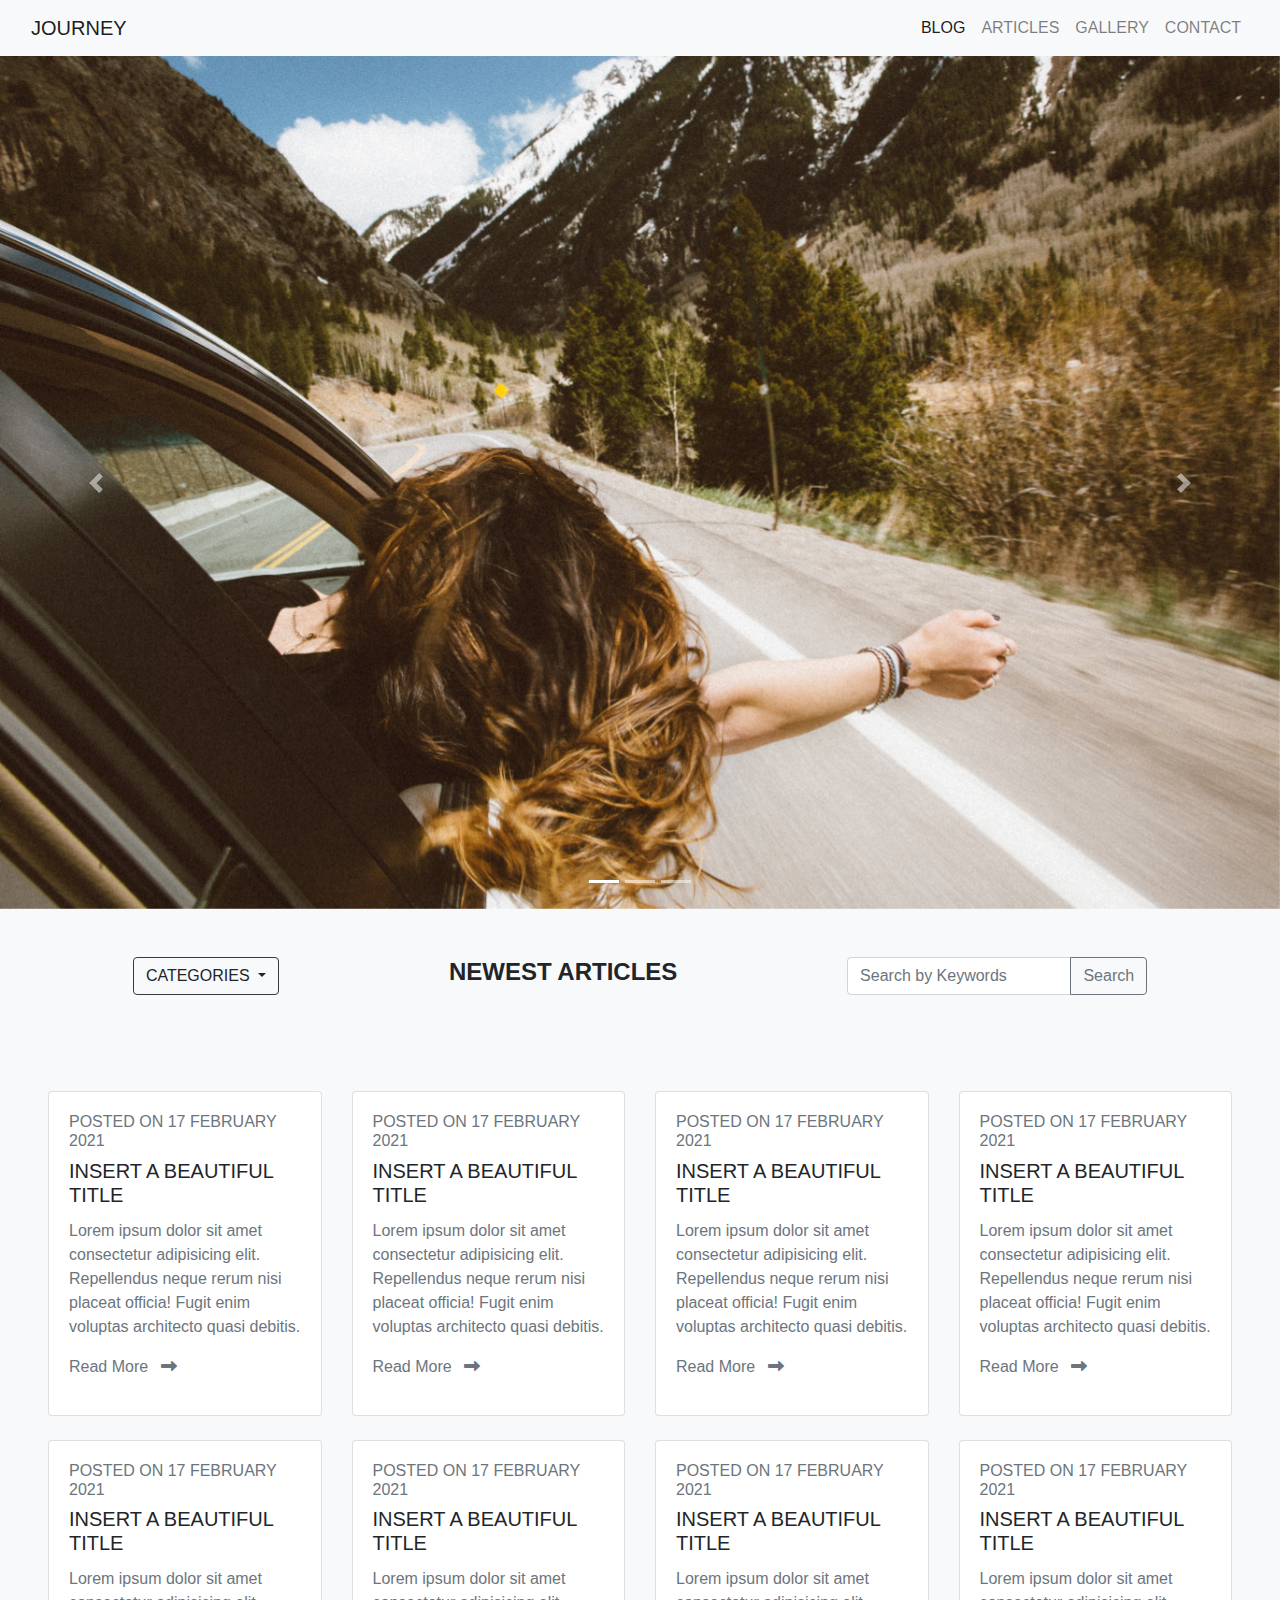
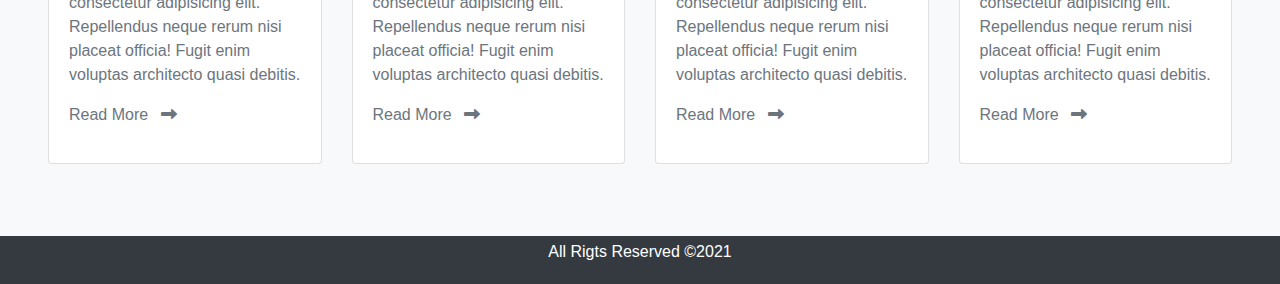
==== index.html @ 23b72d62 "code correct" ====
<!DOCTYPE html>
<html lang="en">
  <head>
    <meta charset="UTF-8" />
    <meta http-equiv="X-UA-Compatible" content="IE=edge" />
    <meta name="viewport" content="width=device-width, initial-scale=1.0" />
    <!--------------------- CSS Style ------------------------------------>
    <link rel="stylesheet" href="style.css" />
    <!---------------------Bootstrap Style ------------------------------->
    <link
      rel="stylesheet"
      href="https://cdn.jsdelivr.net/npm/bootstrap@4.6.2/dist/css/bootstrap.min.css"
    />
    <!------------------- Font Awesome Style ----------------------------->
    <link
      rel="stylesheet"
      href="https://cdnjs.cloudflare.com/ajax/libs/font-awesome/6.4.0/css/all.min.css"
    />
  </head>
  <!--------------------------Color background------------------------------>
  <body class="bg-light">
    <!--Menu top navegation-->
    <div class="navbar navbar-expand-md navbar-light">
      <div class="container-fluid">
        <!---------------------brand--------------------------------->
        <div>
          <a href="#" class="navbar-brand text-uppercase">Journey</a>
        </div>
        <!--------------------nav------------------------------------>
        <div>
          <ul class="navbar-nav">
            <!-----------------Blog------------------------------------->
            <li class="nav-item">
              <a href="#" class="nav-link text-uppercase active">Blog</a>
            </li>
            <!---------------------Articles------------------------------>
            <li class="nav-item">
              <a href="#" class="nav-link text-uppercase">Articles</a>
            </li>
            <!---------------------Gallery------------------------------->
            <li class="nav-item">
              <a href="#" class="nav-link text-uppercase">Gallery</a>
            </li>
            <!-------------------Contact----------------------------------->
            <li class="nav-item">
              <a href="#" class="nav-link text-uppercase">Contact</a>
            </li>
          </ul>
        </div>
      </div>
    </div>
    <!----------------------Carousel------------------------------------->
    <div id="meu-carrossel" class="carousel slide" data-ride="carousel">
      <ol class="carousel-indicators">
        <li data-target="#meu-carrossel" data-slide-to="0" class="active"></li>
        <li data-target="#meu-carrossel" data-slide-to="1"></li>
        <li data-target="#meu-carrossel" data-slide-to="2"></li>
      </ol>
      <!-- Conteúdo do slide 1 -->
      <div class="carousel-inner">
        <div class="carousel-item active">
          <img
            src="imagens/Capa-1.jpg"
            alt=""
            class="d-block w-100 img-fluid"
          />
        </div>
        <!-- Conteúdo do slide 2 -->
        <div class="carousel-item">
          <img
            src="imagens/Capa-2.jpg"
            alt=""
            class="d-block w-100 img-fluid"
          />
          <!-- Conteúdo do slide 2 -->
        </div>
        <div class="carousel-item">
          <img
            src="imagens/capa-3.jpg"
            alt=""
            class="d-block w-100 img-fluid"
          />
          <!-- Conteúdo do slide 3 -->
        </div>
      </div>
      <a
        class="carousel-control-prev"
        href="#meu-carrossel"
        role="button"
        data-slide="prev"
      >
        <span class="carousel-control-prev-icon" aria-hidden="true"></span>
        <span class="sr-only">Anterior</span>
      </a>
      <a
        class="carousel-control-next"
        href="#meu-carrossel"
        role="button"
        data-slide="next"
      >
        <span class="carousel-control-next-icon" aria-hidden="true"></span>
        <span class="sr-only">Próximo</span>
      </a>
    </div>

    <!--container-fluid-px-0-->
    <div class="container-fluid p-5">
      <div class="d-flex align-items-center justify-content-around">
        <div class="btn-group">
          <button
            class="btn btn-light dropdown-toggle text-uppercase border-dark"
            data-toggle="dropdown"
            aria
            aria-haspopup="true"
            aria-expanded="false"
          >
            categories
            <!--categories-->
          </button>
          <div class="dropdown-menu">
            <a href="" class="dropdown-item">Action</a>
            <a href="" class="dropdown-item">Another action</a>
            <a href="" class="dropdown-item">Link</a>
            <div class="dropdown-divider"></div>
            <a href="" class="dropdown-item">Another Link</a>
          </div>
        </div>
        <div>
          <h4 class="text-uppercase font-weight-bold">Newest articles</h4>
        </div>
        <div class="input-group">
          <input
            type="text"
            class="form-control"
            placeholder="Search by Keywords"
          />
          <div class="input-group-append">
            <button class="btn btn-outline-secondary" id="button-addon2">
              Search
            </button>
          </div>
        </div>
      </div>
    </div>
    <!--Cards-->
    <div class="container-fluid p-5">
      <div class="row">
        <div class="col-lg-3 mb-4">
          <div class="card">
            <img src="imagens/foto 1.avif" alt="" class="card-img-top" />
            <div class="card-body">
              <h6 class="text-muted text-uppercase">
                posted on 17 february 2021
              </h6>
              <h5 class="card-title text-uppercase">
                Insert a beautiful title
              </h5>
              <div class="text-muted">
                <p class="card-text">
                  Lorem ipsum dolor sit amet consectetur adipisicing elit.
                  Repellendus neque rerum nisi placeat officia! Fugit enim
                  voluptas architecto quasi debitis.
                </p>
                <p class="text-capitalize">
                  Read more <i class="fas fa-long-arrow-alt-right ml-2"></i>
                </p>
              </div>
            </div>
          </div>
        </div>
        <!--Cards-->
        <div class="col-lg-3 mb-4">
          <div class="card">
            <img src="imagens/foto 1.avif" alt="" class="card-img-top" />
            <div class="card-body">
              <h6 class="text-muted text-uppercase">
                posted on 17 february 2021
              </h6>
              <h5 class="card-title text-uppercase">
                Insert a beautiful title
              </h5>
              <div class="text-muted">
                <p class="card-text">
                  Lorem ipsum dolor sit amet consectetur adipisicing elit.
                  Repellendus neque rerum nisi placeat officia! Fugit enim
                  voluptas architecto quasi debitis.
                </p>
                <p class="text-capitalize">
                  Read more <i class="fas fa-long-arrow-alt-right ml-2"></i>
                </p>
              </div>
            </div>
          </div>
        </div>
        <!--Cards-->
        <div class="col-lg-3 mb-4">
          <div class="card">
            <img src="imagens/foto 1.avif" alt="" class="card-img-top" />
            <div class="card-body">
              <h6 class="text-muted text-uppercase">
                posted on 17 february 2021
              </h6>
              <h5 class="card-title text-uppercase">
                Insert a beautiful title
              </h5>
              <div class="text-muted">
                <p class="card-text">
                  Lorem ipsum dolor sit amet consectetur adipisicing elit.
                  Repellendus neque rerum nisi placeat officia! Fugit enim
                  voluptas architecto quasi debitis.
                </p>
                <p class="text-capitalize">
                  Read more <i class="fas fa-long-arrow-alt-right ml-2"></i>
                </p>
              </div>
            </div>
          </div>
        </div>
        <!--Cards-->
        <div class="col-lg-3 mb-4">
          <div class="card">
            <img src="imagens/foto 1.avif" alt="" class="card-img-top" />
            <div class="card-body">
              <h6 class="text-muted text-uppercase">
                posted on 17 february 2021
              </h6>
              <h5 class="card-title text-uppercase">
                Insert a beautiful title
              </h5>
              <div class="text-muted">
                <p class="card-text">
                  Lorem ipsum dolor sit amet consectetur adipisicing elit.
                  Repellendus neque rerum nisi placeat officia! Fugit enim
                  voluptas architecto quasi debitis.
                </p>
                <p class="text-capitalize">
                  Read more <i class="fas fa-long-arrow-alt-right ml-2"></i>
                </p>
              </div>
            </div>
          </div>
        </div>
        <!--Cards-->
        <div class="col-lg-3 mb-4">
          <div class="card">
            <img src="imagens/image-6.avif" alt="" class="card-img-top" />
            <div class="card-body">
              <h6 class="text-muted text-uppercase">
                posted on 17 february 2021
              </h6>
              <h5 class="card-title text-uppercase">
                Insert a beautiful title
              </h5>
              <div class="text-muted">
                <p class="card-text">
                  Lorem ipsum dolor sit amet consectetur adipisicing elit.
                  Repellendus neque rerum nisi placeat officia! Fugit enim
                  voluptas architecto quasi debitis.
                </p>
                <p class="text-capitalize">
                  Read more <i class="fas fa-long-arrow-alt-right ml-2"></i>
                </p>
              </div>
            </div>
          </div>
        </div>
        <!--Cards-->
        <div class="col-lg-3 mb-4">
          <div class="card">
            <img src="imagens/image-5.avif" alt="" class="card-img-top" />
            <div class="card-body">
              <h6 class="text-muted text-uppercase">
                posted on 17 february 2021
              </h6>
              <h5 class="card-title text-uppercase">
                Insert a beautiful title
              </h5>
              <div class="text-muted">
                <p class="card-text">
                  Lorem ipsum dolor sit amet consectetur adipisicing elit.
                  Repellendus neque rerum nisi placeat officia! Fugit enim
                  voluptas architecto quasi debitis.
                </p>
                <p class="text-capitalize">
                  Read more <i class="fas fa-long-arrow-alt-right ml-2"></i>
                </p>
              </div>
            </div>
          </div>
        </div>
        <!--Cards-->
        <div class="col-lg-3 mb-4">
          <div class="card">
            <img src="imagens/image-4.avif" alt="" class="card-img-top" />
            <div class="card-body">
              <h6 class="text-muted text-uppercase">
                posted on 17 february 2021
              </h6>
              <h5 class="card-title text-uppercase">
                Insert a beautiful title
              </h5>
              <div class="text-muted">
                <p class="card-text">
                  Lorem ipsum dolor sit amet consectetur adipisicing elit.
                  Repellendus neque rerum nisi placeat officia! Fugit enim
                  voluptas architecto quasi debitis.
                </p>
                <p class="text-capitalize">
                  Read more <i class="fas fa-long-arrow-alt-right ml-2"></i>
                </p>
              </div>
            </div>
          </div>
        </div>
        <!--Cards-->
        <div class="col-lg-3 mb-4">
          <div class="card">
            <img src="imagens/image-3.avif" alt="" class="card-img-top" />
            <div class="card-body">
              <h6 class="text-muted text-uppercase">
                posted on 17 february 2021
              </h6>
              <h5 class="card-title text-uppercase">
                Insert a beautiful title
              </h5>
              <div class="text-muted">
                <p class="card-text">
                  Lorem ipsum dolor sit amet consectetur adipisicing elit.
                  Repellendus neque rerum nisi placeat officia! Fugit enim
                  voluptas architecto quasi debitis.
                </p>
                <p class="text-capitalize">
                  Read more <i class="fas fa-long-arrow-alt-right ml-2"></i>
                </p>
              </div>
            </div>
          </div>
        </div>
      </div>
    </div>

    <footer>
      <div class="container-fluid bg-dark py-1">
        <p class="text-white text-center text-capitalize">
          All rigts reserved &copy;2021
        </p>
      </div>
    </footer>

    <script src="https://cdn.jsdelivr.net/npm/jquery@3.5.1/dist/jquery.slim.min.js"></script>
    <script src="https://cdn.jsdelivr.net/npm/bootstrap@4.6.2/dist/js/bootstrap.bundle.min.js"></script>
  </body>
</html>
---- style.css ----
html::-webkit-scrollbar {
  display: none;
}

.corousel indicators li {
  width: 10px;
  height: 10px;
  border-radius: 100%;
  
}

.carousel-caption {
  top: 50%;
  transform: translateY(-50%);
  bottom: initial;
  text-shadow: 2px 2px #000;

}
.input-group{
  max-width: 300px;
  
}

.carousel-caption {
  font-family: 'Arial', sans-serif;
}

.carousel-caption h5 {
  font-family: 'Verdana', sans-serif;
}
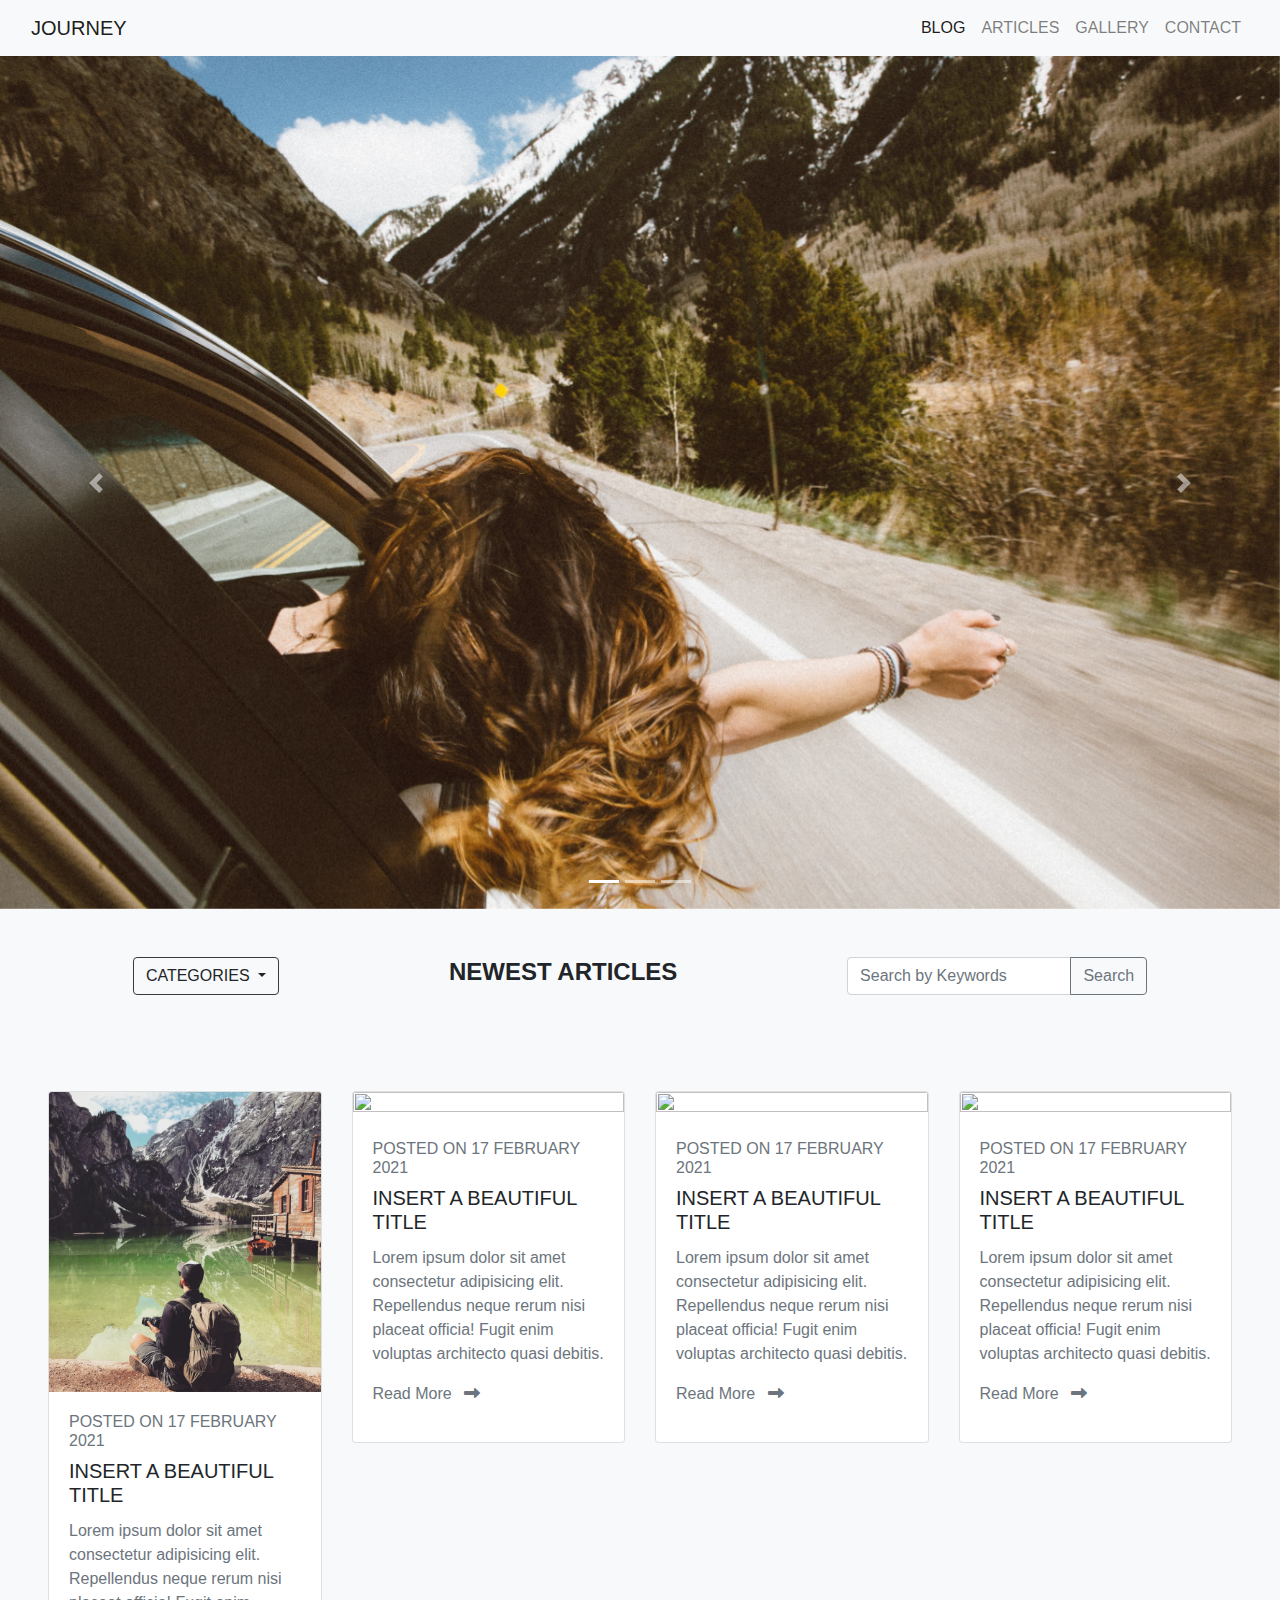
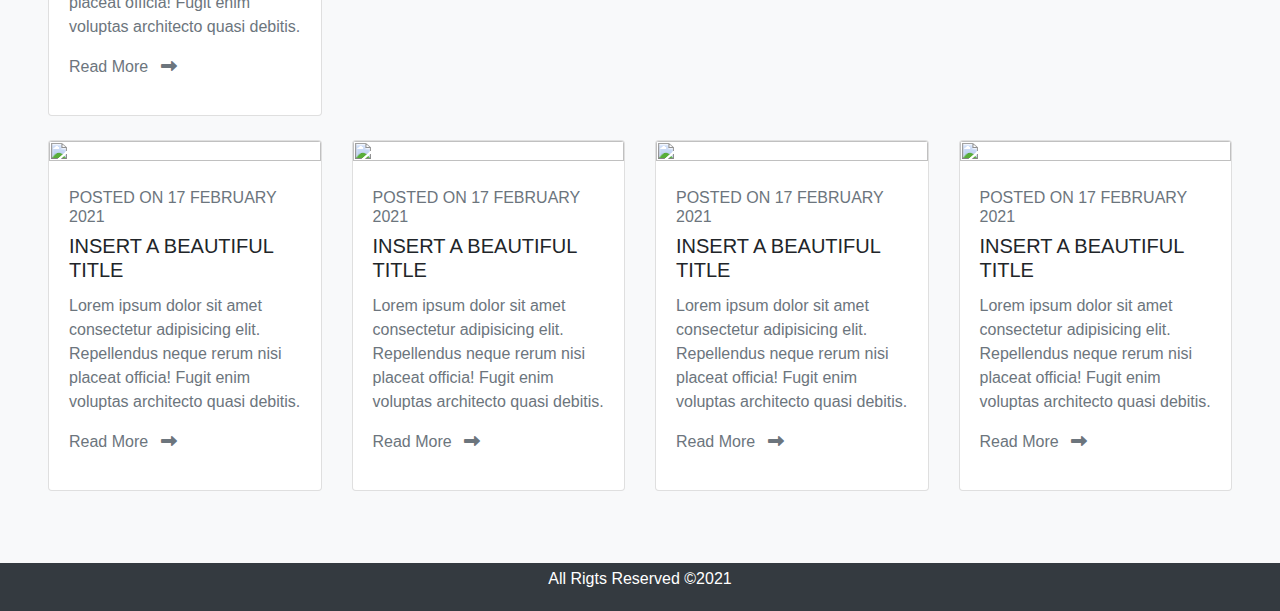
==== commit a5b496a4: "falta so as letras no fundo da imagem" ====
--- a/index.html
+++ b/index.html
@@ -83,6 +83,7 @@
           <!-- Conteúdo do slide 3 -->
         </div>
       </div>
+      <!---------------controle carousel-------------------------------->
       <a
         class="carousel-control-prev"
         href="#meu-carrossel"
@@ -103,7 +104,7 @@
       </a>
     </div>
 
-    <!--container-fluid-px-0-->
+    <!--Menu categories-->
     <div class="container-fluid p-5">
       <div class="d-flex align-items-center justify-content-around">
         <div class="btn-group">
@@ -128,6 +129,7 @@
         <div>
           <h4 class="text-uppercase font-weight-bold">Newest articles</h4>
         </div>
+        <!-----------------------Search------------------------------>
         <div class="input-group">
           <input
             type="text"
@@ -147,175 +149,207 @@
       <div class="row">
         <div class="col-lg-3 mb-4">
           <div class="card">
-            <img src="imagens/foto 1.avif" alt="" class="card-img-top" />
-            <div class="card-body">
-              <h6 class="text-muted text-uppercase">
-                posted on 17 february 2021
-              </h6>
-              <h5 class="card-title text-uppercase">
-                Insert a beautiful title
-              </h5>
-              <div class="text-muted">
-                <p class="card-text">
-                  Lorem ipsum dolor sit amet consectetur adipisicing elit.
-                  Repellendus neque rerum nisi placeat officia! Fugit enim
-                  voluptas architecto quasi debitis.
-                </p>
-                <p class="text-capitalize">
-                  Read more <i class="fas fa-long-arrow-alt-right ml-2"></i>
-                </p>
-              </div>
-            </div>
-          </div>
-        </div>
-        <!--Cards-->
-        <div class="col-lg-3 mb-4">
-          <div class="card">
-            <img src="imagens/foto 1.avif" alt="" class="card-img-top" />
-            <div class="card-body">
-              <h6 class="text-muted text-uppercase">
-                posted on 17 february 2021
-              </h6>
-              <h5 class="card-title text-uppercase">
-                Insert a beautiful title
-              </h5>
-              <div class="text-muted">
-                <p class="card-text">
-                  Lorem ipsum dolor sit amet consectetur adipisicing elit.
-                  Repellendus neque rerum nisi placeat officia! Fugit enim
-                  voluptas architecto quasi debitis.
-                </p>
-                <p class="text-capitalize">
-                  Read more <i class="fas fa-long-arrow-alt-right ml-2"></i>
-                </p>
-              </div>
-            </div>
-          </div>
-        </div>
-        <!--Cards-->
-        <div class="col-lg-3 mb-4">
-          <div class="card">
-            <img src="imagens/foto 1.avif" alt="" class="card-img-top" />
-            <div class="card-body">
-              <h6 class="text-muted text-uppercase">
-                posted on 17 february 2021
-              </h6>
-              <h5 class="card-title text-uppercase">
-                Insert a beautiful title
-              </h5>
-              <div class="text-muted">
-                <p class="card-text">
-                  Lorem ipsum dolor sit amet consectetur adipisicing elit.
-                  Repellendus neque rerum nisi placeat officia! Fugit enim
-                  voluptas architecto quasi debitis.
-                </p>
-                <p class="text-capitalize">
-                  Read more <i class="fas fa-long-arrow-alt-right ml-2"></i>
-                </p>
-              </div>
-            </div>
-          </div>
-        </div>
-        <!--Cards-->
-        <div class="col-lg-3 mb-4">
-          <div class="card">
-            <img src="imagens/foto 1.avif" alt="" class="card-img-top" />
-            <div class="card-body">
-              <h6 class="text-muted text-uppercase">
-                posted on 17 february 2021
-              </h6>
-              <h5 class="card-title text-uppercase">
-                Insert a beautiful title
-              </h5>
-              <div class="text-muted">
-                <p class="card-text">
-                  Lorem ipsum dolor sit amet consectetur adipisicing elit.
-                  Repellendus neque rerum nisi placeat officia! Fugit enim
-                  voluptas architecto quasi debitis.
-                </p>
-                <p class="text-capitalize">
-                  Read more <i class="fas fa-long-arrow-alt-right ml-2"></i>
-                </p>
-              </div>
-            </div>
-          </div>
-        </div>
-        <!--Cards-->
-        <div class="col-lg-3 mb-4">
-          <div class="card">
-            <img src="imagens/image-6.avif" alt="" class="card-img-top" />
-            <div class="card-body">
-              <h6 class="text-muted text-uppercase">
-                posted on 17 february 2021
-              </h6>
-              <h5 class="card-title text-uppercase">
-                Insert a beautiful title
-              </h5>
-              <div class="text-muted">
-                <p class="card-text">
-                  Lorem ipsum dolor sit amet consectetur adipisicing elit.
-                  Repellendus neque rerum nisi placeat officia! Fugit enim
-                  voluptas architecto quasi debitis.
-                </p>
-                <p class="text-capitalize">
-                  Read more <i class="fas fa-long-arrow-alt-right ml-2"></i>
-                </p>
-              </div>
-            </div>
-          </div>
-        </div>
-        <!--Cards-->
-        <div class="col-lg-3 mb-4">
-          <div class="card">
-            <img src="imagens/image-5.avif" alt="" class="card-img-top" />
-            <div class="card-body">
-              <h6 class="text-muted text-uppercase">
-                posted on 17 february 2021
-              </h6>
-              <h5 class="card-title text-uppercase">
-                Insert a beautiful title
-              </h5>
-              <div class="text-muted">
-                <p class="card-text">
-                  Lorem ipsum dolor sit amet consectetur adipisicing elit.
-                  Repellendus neque rerum nisi placeat officia! Fugit enim
-                  voluptas architecto quasi debitis.
-                </p>
-                <p class="text-capitalize">
-                  Read more <i class="fas fa-long-arrow-alt-right ml-2"></i>
-                </p>
-              </div>
-            </div>
-          </div>
-        </div>
-        <!--Cards-->
-        <div class="col-lg-3 mb-4">
-          <div class="card">
-            <img src="imagens/image-4.avif" alt="" class="card-img-top" />
-            <div class="card-body">
-              <h6 class="text-muted text-uppercase">
-                posted on 17 february 2021
-              </h6>
-              <h5 class="card-title text-uppercase">
-                Insert a beautiful title
-              </h5>
-              <div class="text-muted">
-                <p class="card-text">
-                  Lorem ipsum dolor sit amet consectetur adipisicing elit.
-                  Repellendus neque rerum nisi placeat officia! Fugit enim
-                  voluptas architecto quasi debitis.
-                </p>
-                <p class="text-capitalize">
-                  Read more <i class="fas fa-long-arrow-alt-right ml-2"></i>
-                </p>
-              </div>
-            </div>
-          </div>
-        </div>
-        <!--Cards-->
-        <div class="col-lg-3 mb-4">
-          <div class="card">
-            <img src="imagens/image-3.avif" alt="" class="card-img-top" />
+            <img
+              src="imagens/card-1.jpg"
+              alt=""
+              class="card-img-top w-100 h-100"
+            />
+            <div class="card-body">
+              <h6 class="text-muted text-uppercase">
+                posted on 17 february 2021
+              </h6>
+              <h5 class="card-title text-uppercase">
+                Insert a beautiful title
+              </h5>
+              <div class="text-muted">
+                <p class="card-text">
+                  Lorem ipsum dolor sit amet consectetur adipisicing elit.
+                  Repellendus neque rerum nisi placeat officia! Fugit enim
+                  voluptas architecto quasi debitis.
+                </p>
+                <p class="text-capitalize">
+                  Read more <i class="fas fa-long-arrow-alt-right ml-2"></i>
+                </p>
+              </div>
+            </div>
+          </div>
+        </div>
+        <!--Cards-->
+        <div class="col-lg-3 mb-4">
+          <div class="card">
+            <img
+              src="imagens/card-2.jpg"
+              alt=""
+              class="card-img-top w-100 h-100"
+            />
+            <div class="card-body">
+              <h6 class="text-muted text-uppercase">
+                posted on 17 february 2021
+              </h6>
+              <h5 class="card-title text-uppercase">
+                Insert a beautiful title
+              </h5>
+              <div class="text-muted">
+                <p class="card-text">
+                  Lorem ipsum dolor sit amet consectetur adipisicing elit.
+                  Repellendus neque rerum nisi placeat officia! Fugit enim
+                  voluptas architecto quasi debitis.
+                </p>
+                <p class="text-capitalize">
+                  Read more <i class="fas fa-long-arrow-alt-right ml-2"></i>
+                </p>
+              </div>
+            </div>
+          </div>
+        </div>
+        <!--Cards-->
+        <div class="col-lg-3 mb-4">
+          <div class="card">
+            <img
+              src="imagens/card-3.jpg"
+              alt=""
+              class="card-img-top w-100 h-100"
+            />
+            <div class="card-body">
+              <h6 class="text-muted text-uppercase">
+                posted on 17 february 2021
+              </h6>
+              <h5 class="card-title text-uppercase">
+                Insert a beautiful title
+              </h5>
+              <div class="text-muted">
+                <p class="card-text">
+                  Lorem ipsum dolor sit amet consectetur adipisicing elit.
+                  Repellendus neque rerum nisi placeat officia! Fugit enim
+                  voluptas architecto quasi debitis.
+                </p>
+                <p class="text-capitalize">
+                  Read more <i class="fas fa-long-arrow-alt-right ml-2"></i>
+                </p>
+              </div>
+            </div>
+          </div>
+        </div>
+        <!--Cards-->
+        <div class="col-lg-3 mb-4">
+          <div class="card">
+            <img
+              src="imagens/card-4.jpg"
+              alt=""
+              class="card-img-top w-100 h-100"
+            />
+            <div class="card-body">
+              <h6 class="text-muted text-uppercase">
+                posted on 17 february 2021
+              </h6>
+              <h5 class="card-title text-uppercase">
+                Insert a beautiful title
+              </h5>
+              <div class="text-muted">
+                <p class="card-text">
+                  Lorem ipsum dolor sit amet consectetur adipisicing elit.
+                  Repellendus neque rerum nisi placeat officia! Fugit enim
+                  voluptas architecto quasi debitis.
+                </p>
+                <p class="text-capitalize">
+                  Read more <i class="fas fa-long-arrow-alt-right ml-2"></i>
+                </p>
+              </div>
+            </div>
+          </div>
+        </div>
+        <!--Cards-->
+        <div class="col-lg-3 mb-4">
+          <div class="card">
+            <img
+              src="imagens/card-5.jpg"
+              alt=""
+              class="card-img-top w-100 h-100"
+            />
+            <div class="card-body">
+              <h6 class="text-muted text-uppercase">
+                posted on 17 february 2021
+              </h6>
+              <h5 class="card-title text-uppercase">
+                Insert a beautiful title
+              </h5>
+              <div class="text-muted">
+                <p class="card-text">
+                  Lorem ipsum dolor sit amet consectetur adipisicing elit.
+                  Repellendus neque rerum nisi placeat officia! Fugit enim
+                  voluptas architecto quasi debitis.
+                </p>
+                <p class="text-capitalize">
+                  Read more <i class="fas fa-long-arrow-alt-right ml-2"></i>
+                </p>
+              </div>
+            </div>
+          </div>
+        </div>
+        <!--Cards-->
+        <div class="col-lg-3 mb-4">
+          <div class="card">
+            <img
+              src="imagens/card-6.jpg"
+              alt=""
+              class="card-img-top w-100 h-100"
+            />
+            <div class="card-body">
+              <h6 class="text-muted text-uppercase">
+                posted on 17 february 2021
+              </h6>
+              <h5 class="card-title text-uppercase">
+                Insert a beautiful title
+              </h5>
+              <div class="text-muted">
+                <p class="card-text">
+                  Lorem ipsum dolor sit amet consectetur adipisicing elit.
+                  Repellendus neque rerum nisi placeat officia! Fugit enim
+                  voluptas architecto quasi debitis.
+                </p>
+                <p class="text-capitalize">
+                  Read more <i class="fas fa-long-arrow-alt-right ml-2"></i>
+                </p>
+              </div>
+            </div>
+          </div>
+        </div>
+        <!--Cards-->
+        <div class="col-lg-3 mb-4">
+          <div class="card">
+            <img
+              src="imagens/card-7.jpg"
+              alt=""
+              class="card-img-top w-100 h-100"
+            />
+            <div class="card-body">
+              <h6 class="text-muted text-uppercase">
+                posted on 17 february 2021
+              </h6>
+              <h5 class="card-title text-uppercase">
+                Insert a beautiful title
+              </h5>
+              <div class="text-muted">
+                <p class="card-text">
+                  Lorem ipsum dolor sit amet consectetur adipisicing elit.
+                  Repellendus neque rerum nisi placeat officia! Fugit enim
+                  voluptas architecto quasi debitis.
+                </p>
+                <p class="text-capitalize">
+                  Read more <i class="fas fa-long-arrow-alt-right ml-2"></i>
+                </p>
+              </div>
+            </div>
+          </div>
+        </div>
+        <!--Cards-->
+        <div class="col-lg-3 mb-4">
+          <div class="card">
+            <img
+              src="imagens/card-8.jpg"
+              alt=""
+              class="card-img-top w-100 h-100"
+            />
             <div class="card-body">
               <h6 class="text-muted text-uppercase">
                 posted on 17 february 2021
--- a/style.css
+++ b/style.css
@@ -28,3 +28,7 @@
 .carousel-caption h5 {
   font-family: 'Verdana', sans-serif;
 }
+.card-img-top {
+  max-width: 300px;
+  height: auto;
+}
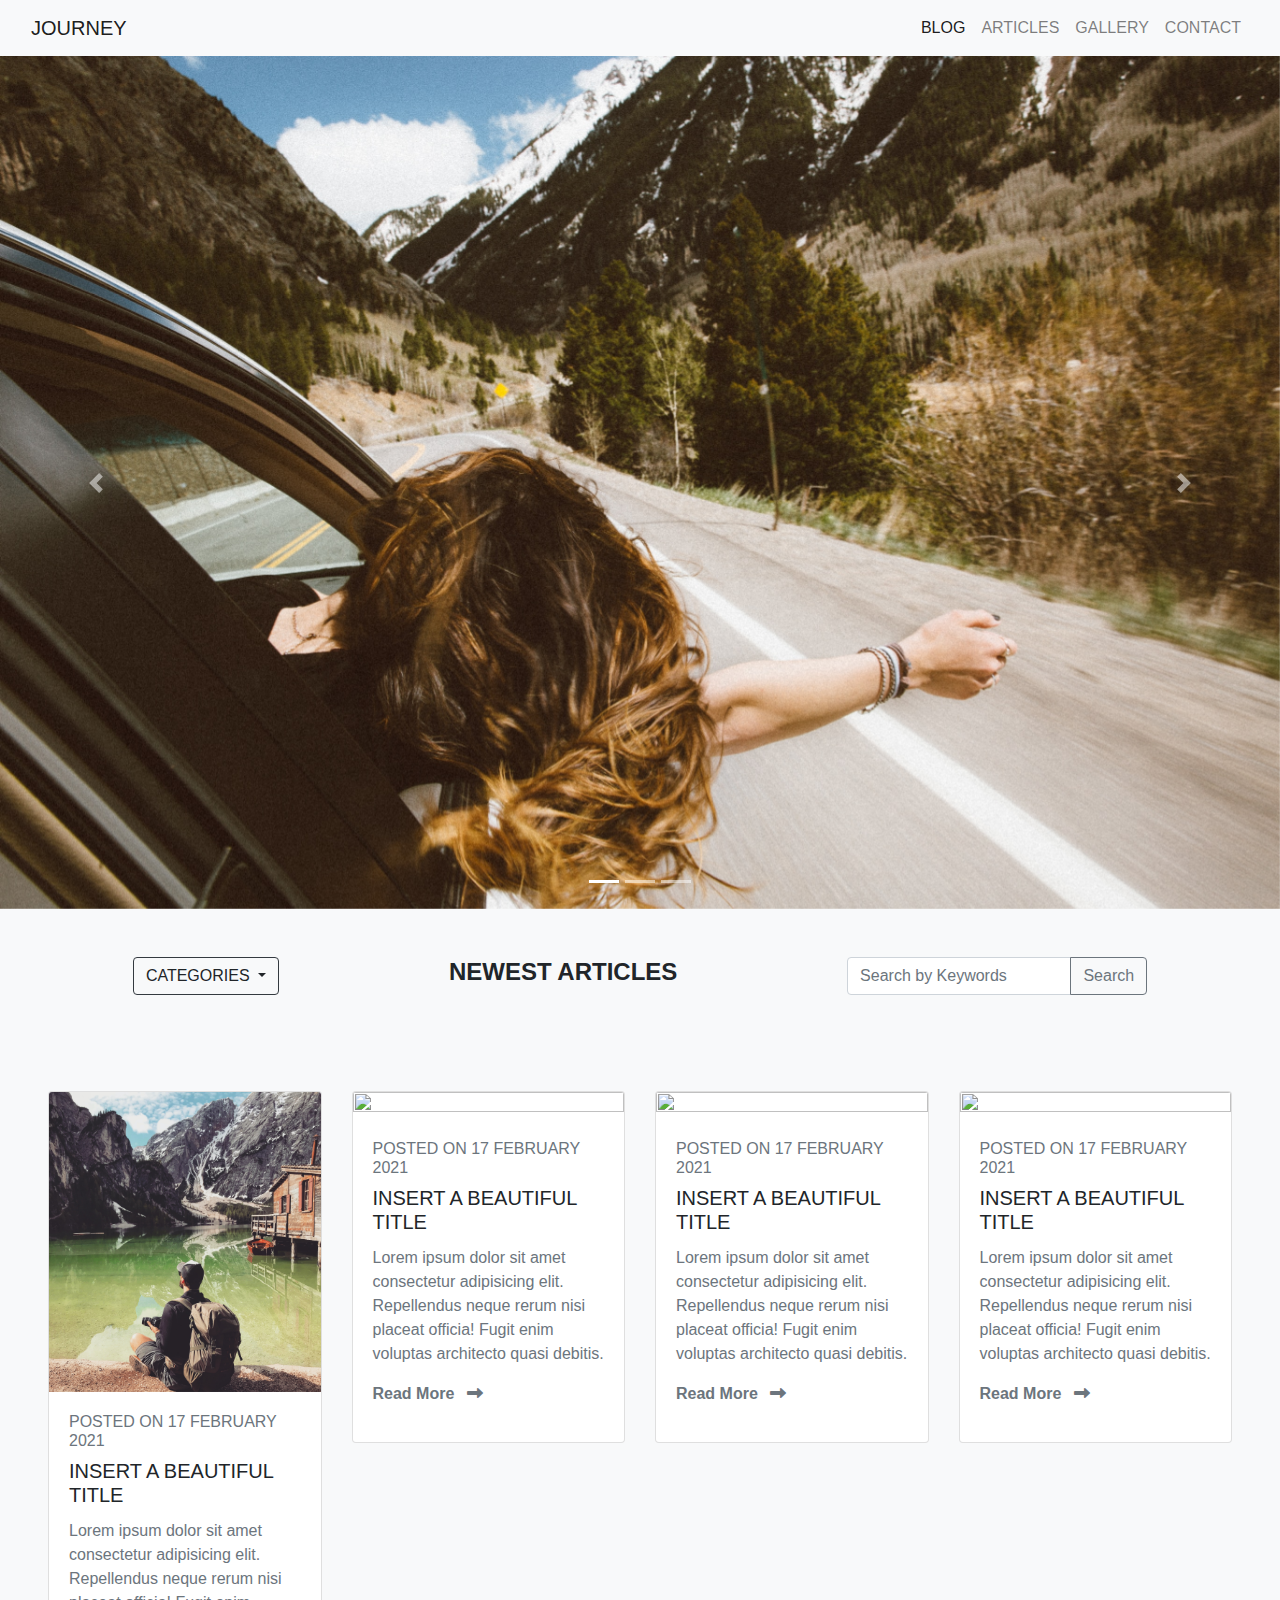
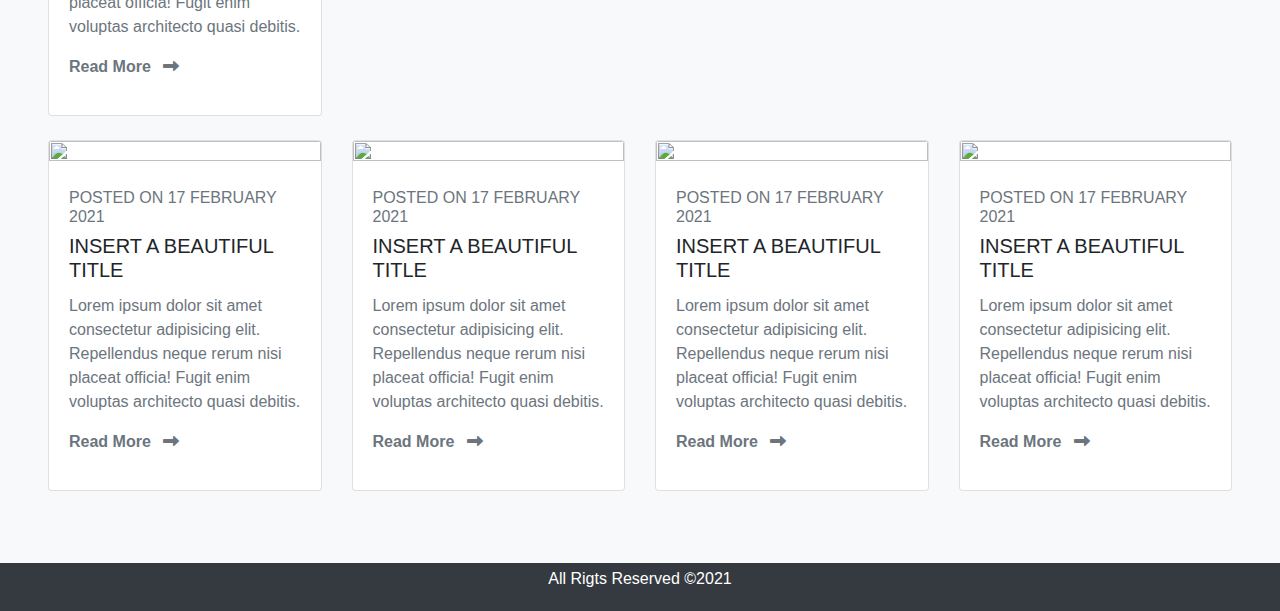
==== commit 44510ad2: "project blog final" ====
--- a/index.html
+++ b/index.html
@@ -16,16 +16,24 @@
       rel="stylesheet"
       href="https://cdnjs.cloudflare.com/ajax/libs/font-awesome/6.4.0/css/all.min.css"
     />
+          <!--ref javascript-->
+    <script src="index.js"></script>
+
+
+    <title>Blog Tourism</title>
   </head>
   <!--------------------------Color background------------------------------>
   <body class="bg-light">
+   
     <!--Menu top navegation-->
-    <div class="navbar navbar-expand-md navbar-light">
+    <nav class="navbar navbar-expand-md navbar-light">
       <div class="container-fluid">
         <!---------------------brand--------------------------------->
+        <header>
         <div>
           <a href="#" class="navbar-brand text-uppercase">Journey</a>
         </div>
+      </header>
         <!--------------------nav------------------------------------>
         <div>
           <ul class="navbar-nav">
@@ -48,7 +56,7 @@
           </ul>
         </div>
       </div>
-    </div>
+    </nav>
     <!----------------------Carousel------------------------------------->
     <div id="meu-carrossel" class="carousel slide" data-ride="carousel">
       <ol class="carousel-indicators">
@@ -62,7 +70,7 @@
           <img
             src="imagens/Capa-1.jpg"
             alt=""
-            class="d-block w-100 img-fluid"
+            class="d-block h-10 w-85 img-fluid"
           />
         </div>
         <!-- Conteúdo do slide 2 -->
@@ -70,7 +78,7 @@
           <img
             src="imagens/Capa-2.jpg"
             alt=""
-            class="d-block w-100 img-fluid"
+            class="d-block h-10 w-85 img-fluid"
           />
           <!-- Conteúdo do slide 2 -->
         </div>
@@ -78,7 +86,7 @@
           <img
             src="imagens/capa-3.jpg"
             alt=""
-            class="d-block w-100 img-fluid"
+            class="d-block h-10 w-85 img-fluid"
           />
           <!-- Conteúdo do slide 3 -->
         </div>
@@ -116,7 +124,7 @@
             aria-expanded="false"
           >
             categories
-            <!--categories-->
+            <!---------------------categories------------------------------->
           </button>
           <div class="dropdown-menu">
             <a href="" class="dropdown-item">Action</a>
@@ -130,7 +138,7 @@
           <h4 class="text-uppercase font-weight-bold">Newest articles</h4>
         </div>
         <!-----------------------Search------------------------------>
-        <div class="input-group">
+               <div class="input-group">
           <input
             type="text"
             class="form-control"
@@ -144,232 +152,250 @@
         </div>
       </div>
     </div>
-    <!--Cards-->
+    <main>
+    <!--Cards 1-->
     <div class="container-fluid p-5">
       <div class="row">
         <div class="col-lg-3 mb-4">
+          <article class="card">
+            <img
+      src="imagens/card-1.jpg"
+      alt=""
+      class="card-img-top w-100 h-100"
+      onmouseover="aumentarImagem(this)"
+      onmouseout="reduzirImagem(this)"
+    />
+            <div class="card-body">
+              <h6 class="text-muted text-uppercase">
+                posted on 17 february 2021
+              </h6>
+              <h5 class="card-title text-uppercase">
+                Insert a beautiful title
+              </h5>
+              <div class="text-muted">
+                <p class="card-text">
+                  Lorem ipsum dolor sit amet consectetur adipisicing elit.
+                  Repellendus neque rerum nisi placeat officia! Fugit enim
+                  voluptas architecto quasi debitis.
+                </p>
+                <p class="text-capitalize font-weight-bold">
+                  Read more <i class="fas fa-long-arrow-alt-right ml-2"></i>
+                </p>
+              </div>
+            </div>
+          </article>
+        </div>
+        <!--Cards 2-->
+        <div class="col-lg-3 mb-4">
+          <article class="card">
+            <img
+              src="imagens/card-2.jpg"
+              alt=""
+              class="card-img-top w-100 h-100"
+      onmouseover="aumentarImagem(this)"
+      onmouseout="reduzirImagem(this)"
+            />
+            <div class="card-body">
+              <h6 class="text-muted text-uppercase">
+                posted on 17 february 2021
+              </h6>
+              <h5 class="card-title text-uppercase">
+                Insert a beautiful title
+              </h5>
+              <div class="text-muted">
+                <p class="card-text">
+                  Lorem ipsum dolor sit amet consectetur adipisicing elit.
+                  Repellendus neque rerum nisi placeat officia! Fugit enim
+                  voluptas architecto quasi debitis.
+                </p>
+                <p class="text-capitalize font-weight-bold">
+                  Read more <i class="fas fa-long-arrow-alt-right ml-2"></i>
+                </p>
+              </div>
+            </div>
+          </article>
+        </div>
+        <!--Cards 3-->
+        <div class="col-lg-3 mb-4">
+          <article class="card">
+            <img
+              src="imagens/card-3.jpg"
+              alt=""
+              class="card-img-top w-100 h-100"
+              onmouseover="aumentarImagem(this)"
+              onmouseout="reduzirImagem(this)"
+            />
+            <div class="card-body">
+              <h6 class="text-muted text-uppercase">
+                posted on 17 february 2021
+              </h6>
+              <h5 class="card-title text-uppercase">
+                Insert a beautiful title
+              </h5>
+              <div class="text-muted">
+                <p class="card-text">
+                  Lorem ipsum dolor sit amet consectetur adipisicing elit.
+                  Repellendus neque rerum nisi placeat officia! Fugit enim
+                  voluptas architecto quasi debitis.
+                </p>
+                <p class="text-capitalize font-weight-bold">
+                  Read more <i class="fas fa-long-arrow-alt-right ml-2"></i>
+                </p>
+              </div>
+            </div>
+          </article>
+        </div>
+        <!--Cards 4-->
+        <div class="col-lg-3 mb-4">
+          <article class="card">
+            <img
+              src="imagens/card-4.jpg"
+              alt=""
+              class="card-img-top w-100 h-100"
+              onmouseover="aumentarImagem(this)"
+              onmouseout="reduzirImagem(this)"
+            />
+            <div class="card-body">
+              <h6 class="text-muted text-uppercase">
+                posted on 17 february 2021
+              </h6>
+              <h5 class="card-title text-uppercase">
+                Insert a beautiful title
+              </h5>
+              <div class="text-muted">
+                <p class="card-text">
+                  Lorem ipsum dolor sit amet consectetur adipisicing elit.
+                  Repellendus neque rerum nisi placeat officia! Fugit enim
+                  voluptas architecto quasi debitis.
+                </p>
+                <p class="text-capitalize font-weight-bold">
+                  Read more <i class="fas fa-long-arrow-alt-right ml-2"></i>
+                </p>
+              </div>
+            </div>
+          </article>
+        </div>
+        <!--Cards 5-->
+        <div class="col-lg-3 mb-4">
+          <article class="card">
+            <img
+              src="imagens/card-5.jpg"
+              alt=""
+              class="card-img-top w-100 h-100"
+              onmouseover="aumentarImagem(this)"
+              onmouseout="reduzirImagem(this)"
+            />
+            <div class="card-body">
+              <h6 class="text-muted text-uppercase">
+                posted on 17 february 2021
+              </h6>
+              <h5 class="card-title text-uppercase">
+                Insert a beautiful title
+              </h5>
+              <div class="text-muted">
+                <p class="card-text">
+                  Lorem ipsum dolor sit amet consectetur adipisicing elit.
+                  Repellendus neque rerum nisi placeat officia! Fugit enim
+                  voluptas architecto quasi debitis.
+                </p>
+                <p class="text-capitalize font-weight-bold">
+                  Read more <i class="fas fa-long-arrow-alt-right ml-2"></i>
+                </p>
+              </div>
+            </div>
+          </article>
+        </div>
+        <!--Cards 6-->
+        <div class="col-lg-3 mb-4">
+          <article class="card">
+            <img
+              src="imagens/card-6.jpg"
+              alt=""
+              class="card-img-top w-100 h-100"
+      onmouseover="aumentarImagem(this)"
+      onmouseout="reduzirImagem(this)"
+            />
+            <div class="card-body">
+              <h6 class="text-muted text-uppercase">
+                posted on 17 february 2021
+              </h6>
+              <h5 class="card-title text-uppercase">
+                Insert a beautiful title
+              </h5>
+              <div class="text-muted">
+                <p class="card-text">
+                  Lorem ipsum dolor sit amet consectetur adipisicing elit.
+                  Repellendus neque rerum nisi placeat officia! Fugit enim
+                  voluptas architecto quasi debitis.
+                </p>
+                <p class="text-capitalize font-weight-bold">
+                  Read more <i class="fas fa-long-arrow-alt-right ml-2"></i>
+                </p>
+              </div>
+            </div>
+          </article>
+        </div>
+        <!--Cards 7-->
+        <article class="col-lg-3 mb-4">
           <div class="card">
             <img
-              src="imagens/card-1.jpg"
-              alt=""
-              class="card-img-top w-100 h-100"
-            />
-            <div class="card-body">
-              <h6 class="text-muted text-uppercase">
-                posted on 17 february 2021
-              </h6>
-              <h5 class="card-title text-uppercase">
-                Insert a beautiful title
-              </h5>
-              <div class="text-muted">
-                <p class="card-text">
-                  Lorem ipsum dolor sit amet consectetur adipisicing elit.
-                  Repellendus neque rerum nisi placeat officia! Fugit enim
-                  voluptas architecto quasi debitis.
-                </p>
-                <p class="text-capitalize">
+              src="imagens/card-7.jpg"
+              alt=""
+              class="card-img-top w-100 h-100"
+              onmouseover="aumentarImagem(this)"
+              onmouseout="reduzirImagem(this)"
+            />
+            <div class="card-body">
+              <h6 class="text-muted text-uppercase">
+                posted on 17 february 2021
+              </h6>
+              <h5 class="card-title text-uppercase">
+                Insert a beautiful title
+              </h5>
+              <div class="text-muted">
+                <p class="card-text">
+                  Lorem ipsum dolor sit amet consectetur adipisicing elit.
+                  Repellendus neque rerum nisi placeat officia! Fugit enim
+                  voluptas architecto quasi debitis.
+                </p>
+                <p class="text-capitalize font-weight-bold">
                   Read more <i class="fas fa-long-arrow-alt-right ml-2"></i>
                 </p>
               </div>
             </div>
           </div>
-        </div>
-        <!--Cards-->
-        <div class="col-lg-3 mb-4">
-          <div class="card">
-            <img
-              src="imagens/card-2.jpg"
-              alt=""
-              class="card-img-top w-100 h-100"
-            />
-            <div class="card-body">
-              <h6 class="text-muted text-uppercase">
-                posted on 17 february 2021
-              </h6>
-              <h5 class="card-title text-uppercase">
-                Insert a beautiful title
-              </h5>
-              <div class="text-muted">
-                <p class="card-text">
-                  Lorem ipsum dolor sit amet consectetur adipisicing elit.
-                  Repellendus neque rerum nisi placeat officia! Fugit enim
-                  voluptas architecto quasi debitis.
-                </p>
-                <p class="text-capitalize">
-                  Read more <i class="fas fa-long-arrow-alt-right ml-2"></i>
-                </p>
-              </div>
-            </div>
-          </div>
-        </div>
-        <!--Cards-->
-        <div class="col-lg-3 mb-4">
-          <div class="card">
-            <img
-              src="imagens/card-3.jpg"
-              alt=""
-              class="card-img-top w-100 h-100"
-            />
-            <div class="card-body">
-              <h6 class="text-muted text-uppercase">
-                posted on 17 february 2021
-              </h6>
-              <h5 class="card-title text-uppercase">
-                Insert a beautiful title
-              </h5>
-              <div class="text-muted">
-                <p class="card-text">
-                  Lorem ipsum dolor sit amet consectetur adipisicing elit.
-                  Repellendus neque rerum nisi placeat officia! Fugit enim
-                  voluptas architecto quasi debitis.
-                </p>
-                <p class="text-capitalize">
-                  Read more <i class="fas fa-long-arrow-alt-right ml-2"></i>
-                </p>
-              </div>
-            </div>
-          </div>
-        </div>
-        <!--Cards-->
-        <div class="col-lg-3 mb-4">
-          <div class="card">
-            <img
-              src="imagens/card-4.jpg"
-              alt=""
-              class="card-img-top w-100 h-100"
-            />
-            <div class="card-body">
-              <h6 class="text-muted text-uppercase">
-                posted on 17 february 2021
-              </h6>
-              <h5 class="card-title text-uppercase">
-                Insert a beautiful title
-              </h5>
-              <div class="text-muted">
-                <p class="card-text">
-                  Lorem ipsum dolor sit amet consectetur adipisicing elit.
-                  Repellendus neque rerum nisi placeat officia! Fugit enim
-                  voluptas architecto quasi debitis.
-                </p>
-                <p class="text-capitalize">
-                  Read more <i class="fas fa-long-arrow-alt-right ml-2"></i>
-                </p>
-              </div>
-            </div>
-          </div>
-        </div>
-        <!--Cards-->
-        <div class="col-lg-3 mb-4">
-          <div class="card">
-            <img
-              src="imagens/card-5.jpg"
-              alt=""
-              class="card-img-top w-100 h-100"
-            />
-            <div class="card-body">
-              <h6 class="text-muted text-uppercase">
-                posted on 17 february 2021
-              </h6>
-              <h5 class="card-title text-uppercase">
-                Insert a beautiful title
-              </h5>
-              <div class="text-muted">
-                <p class="card-text">
-                  Lorem ipsum dolor sit amet consectetur adipisicing elit.
-                  Repellendus neque rerum nisi placeat officia! Fugit enim
-                  voluptas architecto quasi debitis.
-                </p>
-                <p class="text-capitalize">
-                  Read more <i class="fas fa-long-arrow-alt-right ml-2"></i>
-                </p>
-              </div>
-            </div>
-          </div>
-        </div>
-        <!--Cards-->
-        <div class="col-lg-3 mb-4">
-          <div class="card">
-            <img
-              src="imagens/card-6.jpg"
-              alt=""
-              class="card-img-top w-100 h-100"
-            />
-            <div class="card-body">
-              <h6 class="text-muted text-uppercase">
-                posted on 17 february 2021
-              </h6>
-              <h5 class="card-title text-uppercase">
-                Insert a beautiful title
-              </h5>
-              <div class="text-muted">
-                <p class="card-text">
-                  Lorem ipsum dolor sit amet consectetur adipisicing elit.
-                  Repellendus neque rerum nisi placeat officia! Fugit enim
-                  voluptas architecto quasi debitis.
-                </p>
-                <p class="text-capitalize">
-                  Read more <i class="fas fa-long-arrow-alt-right ml-2"></i>
-                </p>
-              </div>
-            </div>
-          </div>
-        </div>
-        <!--Cards-->
-        <div class="col-lg-3 mb-4">
-          <div class="card">
-            <img
-              src="imagens/card-7.jpg"
-              alt=""
-              class="card-img-top w-100 h-100"
-            />
-            <div class="card-body">
-              <h6 class="text-muted text-uppercase">
-                posted on 17 february 2021
-              </h6>
-              <h5 class="card-title text-uppercase">
-                Insert a beautiful title
-              </h5>
-              <div class="text-muted">
-                <p class="card-text">
-                  Lorem ipsum dolor sit amet consectetur adipisicing elit.
-                  Repellendus neque rerum nisi placeat officia! Fugit enim
-                  voluptas architecto quasi debitis.
-                </p>
-                <p class="text-capitalize">
-                  Read more <i class="fas fa-long-arrow-alt-right ml-2"></i>
-                </p>
-              </div>
-            </div>
-          </div>
-        </div>
-        <!--Cards-->
-        <div class="col-lg-3 mb-4">
-          <div class="card">
+        </article>
+        <!--Cards 8-->
+        <div class="col-lg-3 mb-4">
+          <article class="card">
             <img
               src="imagens/card-8.jpg"
               alt=""
               class="card-img-top w-100 h-100"
-            />
-            <div class="card-body">
-              <h6 class="text-muted text-uppercase">
-                posted on 17 february 2021
-              </h6>
-              <h5 class="card-title text-uppercase">
-                Insert a beautiful title
-              </h5>
-              <div class="text-muted">
-                <p class="card-text">
-                  Lorem ipsum dolor sit amet consectetur adipisicing elit.
-                  Repellendus neque rerum nisi placeat officia! Fugit enim
-                  voluptas architecto quasi debitis.
-                </p>
-                <p class="text-capitalize">
-                  Read more <i class="fas fa-long-arrow-alt-right ml-2"></i>
-                </p>
-              </div>
-            </div>
-          </div>
-        </div>
+              onmouseover="aumentarImagem(this)"
+              onmouseout="reduzirImagem(this)"
+            />
+            <div class="card-body">
+              <h6 class="text-muted text-uppercase">
+                posted on 17 february 2021
+              </h6>
+              <h5 class="card-title text-uppercase">
+                Insert a beautiful title
+              </h5>
+              <div class="text-muted">
+                <p class="card-text">
+                  Lorem ipsum dolor sit amet consectetur adipisicing elit.
+                  Repellendus neque rerum nisi placeat officia! Fugit enim
+                  voluptas architecto quasi debitis.
+                </p>
+                <p class="text-capitalize font-weight-bold">
+                  Read more  <i class="fas fa-long-arrow-alt-right ml-2"></i>
+                </p>
+              </div>
+            </div>
+          </article>
+        </div>
+      </main>
       </div>
     </div>
 
@@ -379,9 +405,13 @@
           All rigts reserved &copy;2021
         </p>
       </div>
+     
+        
+      </div>
     </footer>
 
     <script src="https://cdn.jsdelivr.net/npm/jquery@3.5.1/dist/jquery.slim.min.js"></script>
     <script src="https://cdn.jsdelivr.net/npm/bootstrap@4.6.2/dist/js/bootstrap.bundle.min.js"></script>
+    <script src="index.js"></script>
   </body>
 </html>
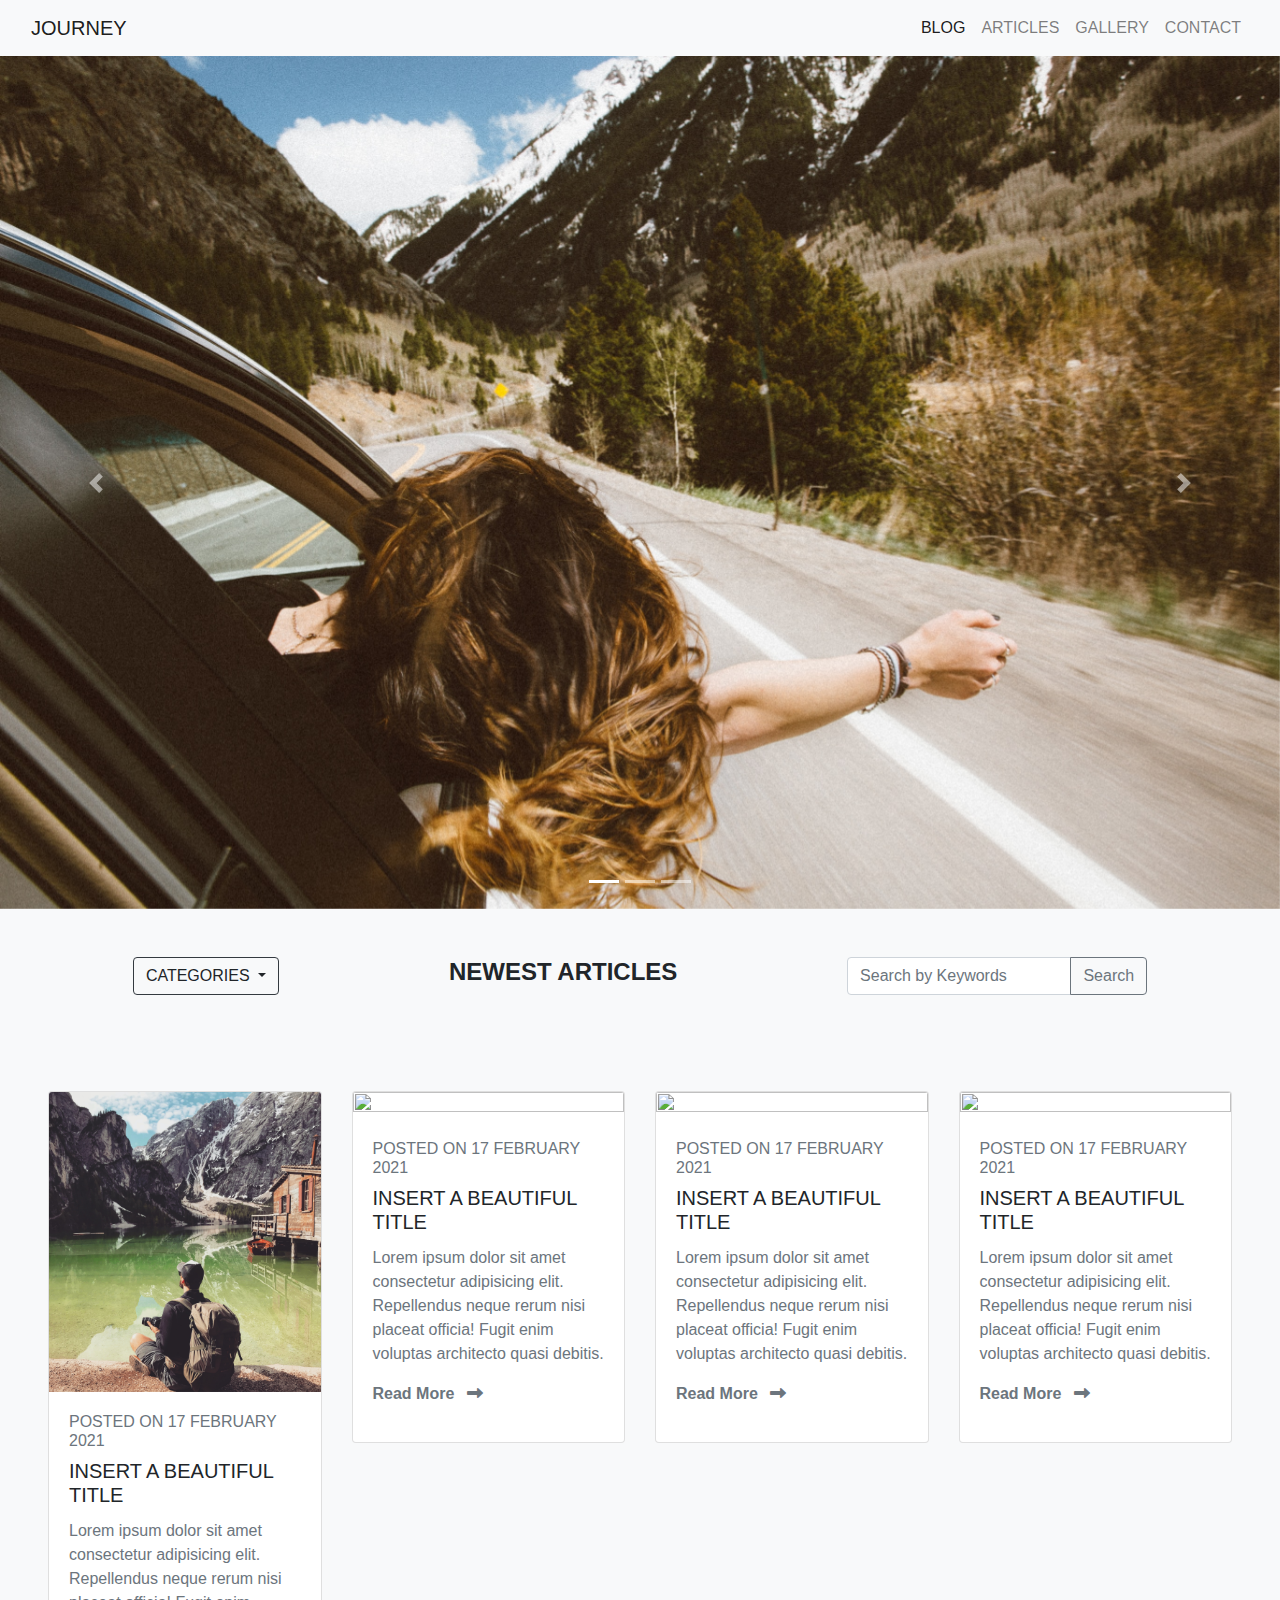
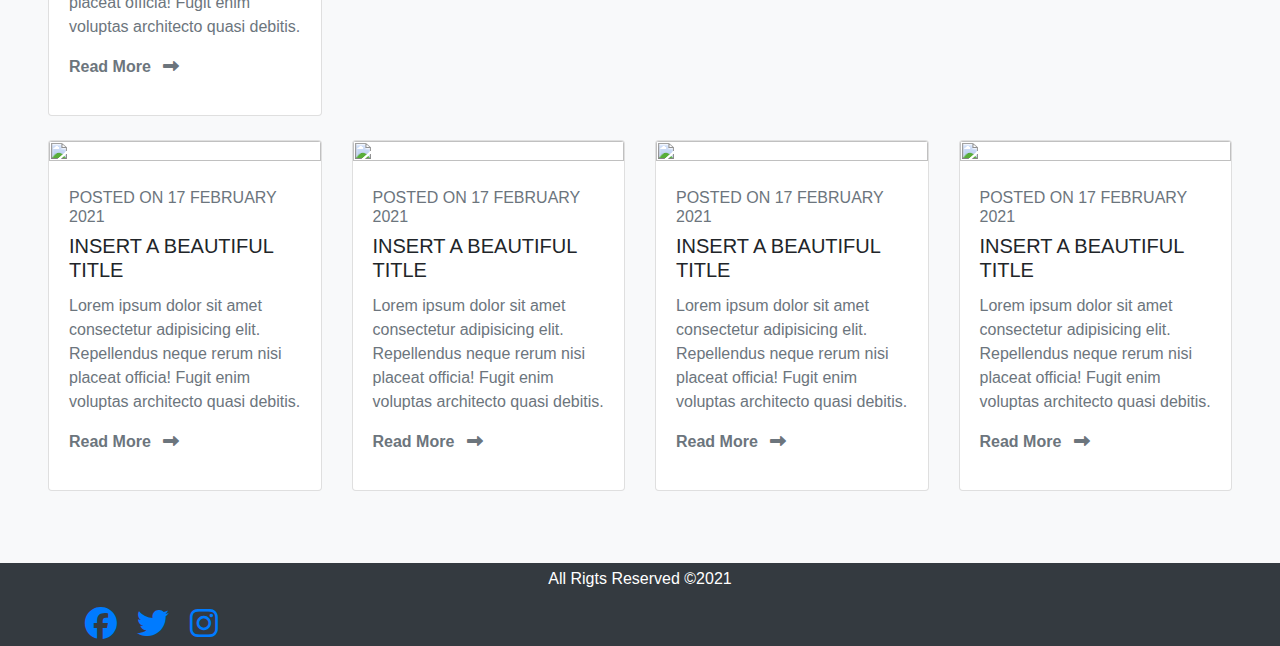
==== commit 94dda036: "redes sociais footer" ====
--- a/index.html
+++ b/index.html
@@ -404,8 +404,24 @@
         <p class="text-white text-center text-capitalize">
           All rigts reserved &copy;2021
         </p>
-      </div>
-     
+        <div class="container">
+          <div class="row">
+            <div class="col-md-6">
+              <a href="#" class="social-icon"><i class="fab fa-facebook fa-2x"></i></a>
+              <a href="#" class="social-icon mx-3"><i class="fab fa-twitter fa-2x"></i></a>
+              <a href="#" class="social-icon"><i class="fab fa-instagram fa-2x"></i></a>
+            </div>
+          </div>
+        </div>
+        
+            </div>
+      </div>
+     <div>
+    
+        
+</footer>
+
+     </div>
         
       </div>
     </footer>
--- a/style.css
+++ b/style.css
@@ -1,14 +1,15 @@
+/* barra de rolagem não deve ser exibida */
 html::-webkit-scrollbar {
   display: none;
 }
-
+/*  define um estilo para os indicadores do carrosse */
 .corousel indicators li {
   width: 10px;
   height: 10px;
   border-radius: 100%;
   
 }
-
+/*  estilo da legenda do carrossel */
 .carousel-caption {
   top: 50%;
   transform: translateY(-50%);
@@ -16,19 +17,22 @@
   text-shadow: 2px 2px #000;
 
 }
+/*   define uma regra de estilo para elementos com a classe .input-group */
 .input-group{
   max-width: 300px;
   
 }
-
+/*  estilo da legenda do carrossel */
 .carousel-caption {
   font-family: 'Arial', sans-serif;
 }
-
+/*  Define o estilo para o texto exibido na legenda do carrosse */
 .carousel-caption h5 {
-  font-family: 'Verdana', sans-serif;
+  /*  Define a família da fonte utilizada para o texto da legenda */
+  font-family: 'Verdana', sans-serif; 
 }
+/*  propriedades para as imagens dos cards  */
 .card-img-top {
-  max-width: 300px;
-  height: auto;
+    max-width: 300px;
+   height: auto;
 }
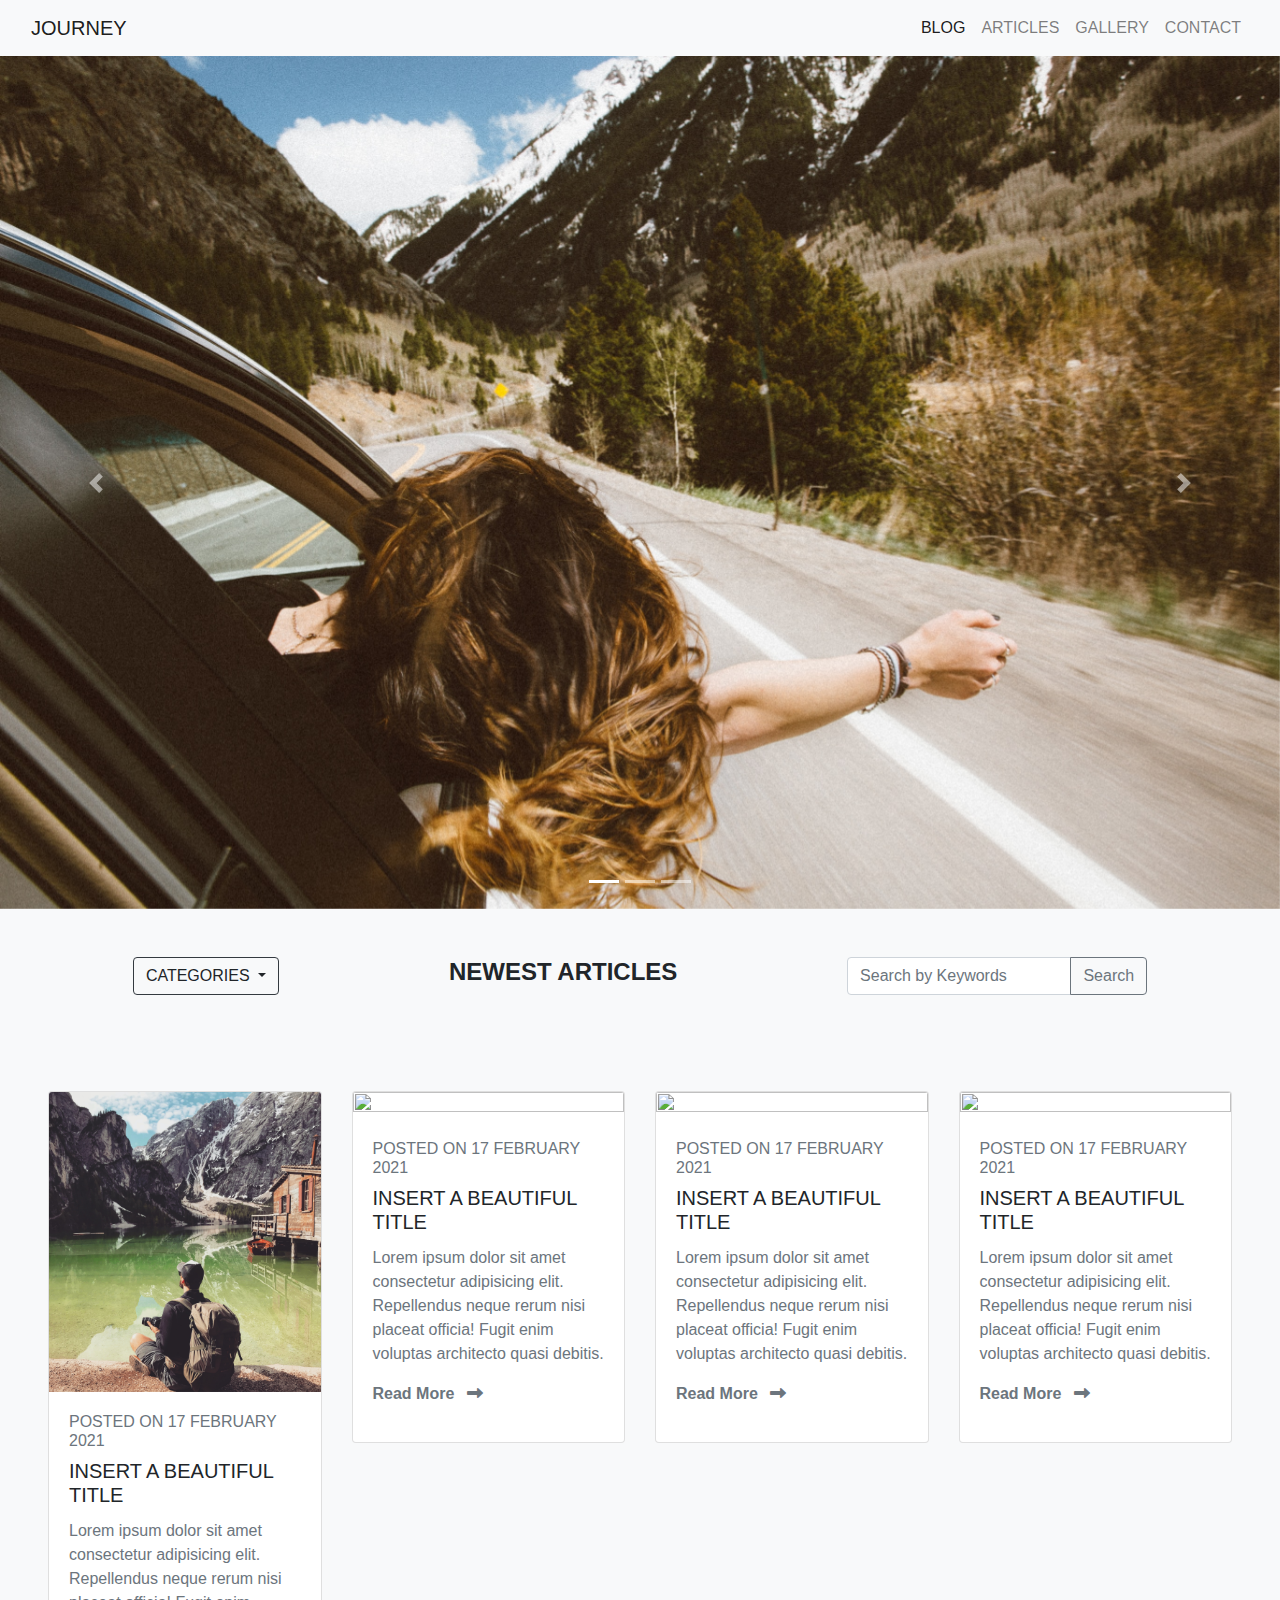
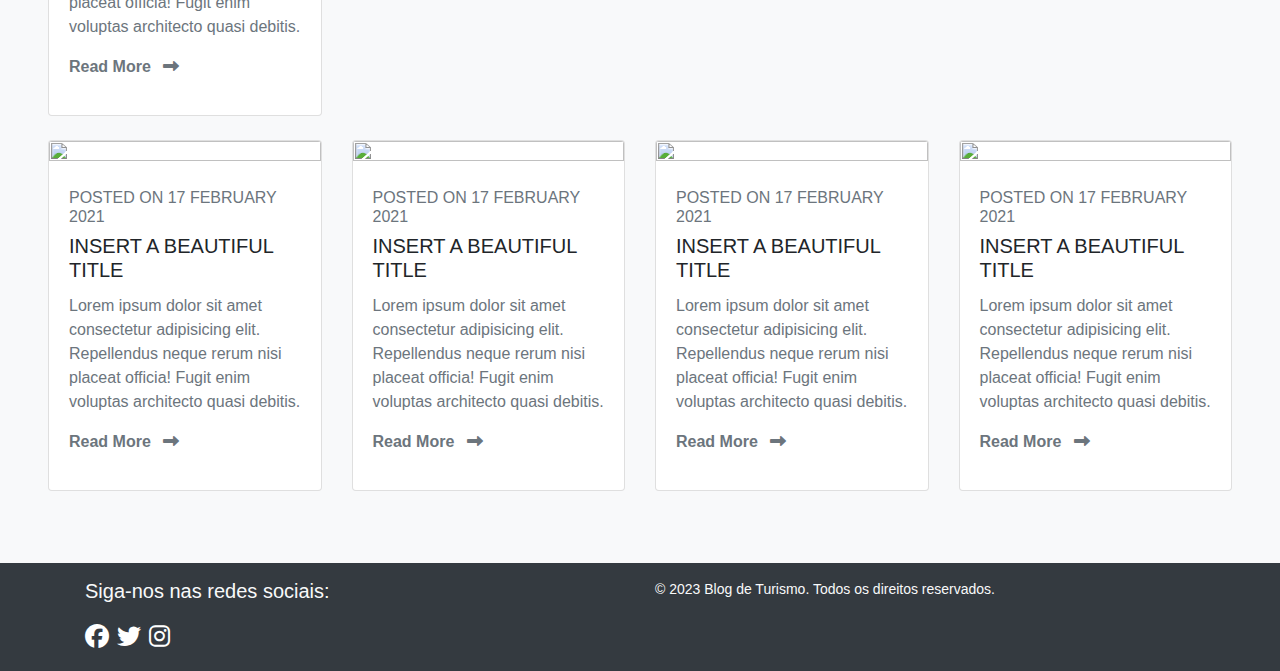
==== commit 7a130347: "footer done" ====
--- a/index.html
+++ b/index.html
@@ -399,32 +399,24 @@
       </div>
     </div>
 
-    <footer>
-      <div class="container-fluid bg-dark py-1">
-        <p class="text-white text-center text-capitalize">
-          All rigts reserved &copy;2021
-        </p>
-        <div class="container">
-          <div class="row">
-            <div class="col-md-6">
-              <a href="#" class="social-icon"><i class="fab fa-facebook fa-2x"></i></a>
-              <a href="#" class="social-icon mx-3"><i class="fab fa-twitter fa-2x"></i></a>
-              <a href="#" class="social-icon"><i class="fab fa-instagram fa-2x"></i></a>
+    <footer class="bg-dark text-light py-3">
+      <div class="container">
+        <div class="row">
+          <div class="col-md-6">
+            <h5 class="mb-3">Siga-nos nas redes sociais:</h5>
+            <div class="d-flex justify-content-start">
+              <a href="#" class="social-link me-3"><i class="fab fa-facebook"></i></a>
+              <a href="#" class="social-link me-3 mx-2"><i class="fab fa-twitter"></i></a>
+              <a href="#" class="social-link"><i class="fab fa-instagram"></i></a>
             </div>
           </div>
-        </div>
-        
-            </div>
-      </div>
-     <div>
-    
-        
-</footer>
-
-     </div>
-        
+          <div class="col-md-6 text-md-end">
+            <p class="mb-0">© 2023 Blog de Turismo. Todos os direitos reservados.</p>
+          </div>
+        </div>
       </div>
     </footer>
+    
 
     <script src="https://cdn.jsdelivr.net/npm/jquery@3.5.1/dist/jquery.slim.min.js"></script>
     <script src="https://cdn.jsdelivr.net/npm/bootstrap@4.6.2/dist/js/bootstrap.bundle.min.js"></script>
--- a/style.css
+++ b/style.css
@@ -36,3 +36,16 @@
     max-width: 300px;
    height: auto;
 }
+
+.social-link {
+  font-size: 24px;
+  color: #fff;
+}
+
+.social-link:hover {
+  color: #f1c40f;
+}
+
+footer {
+  font-size: 14px;
+}
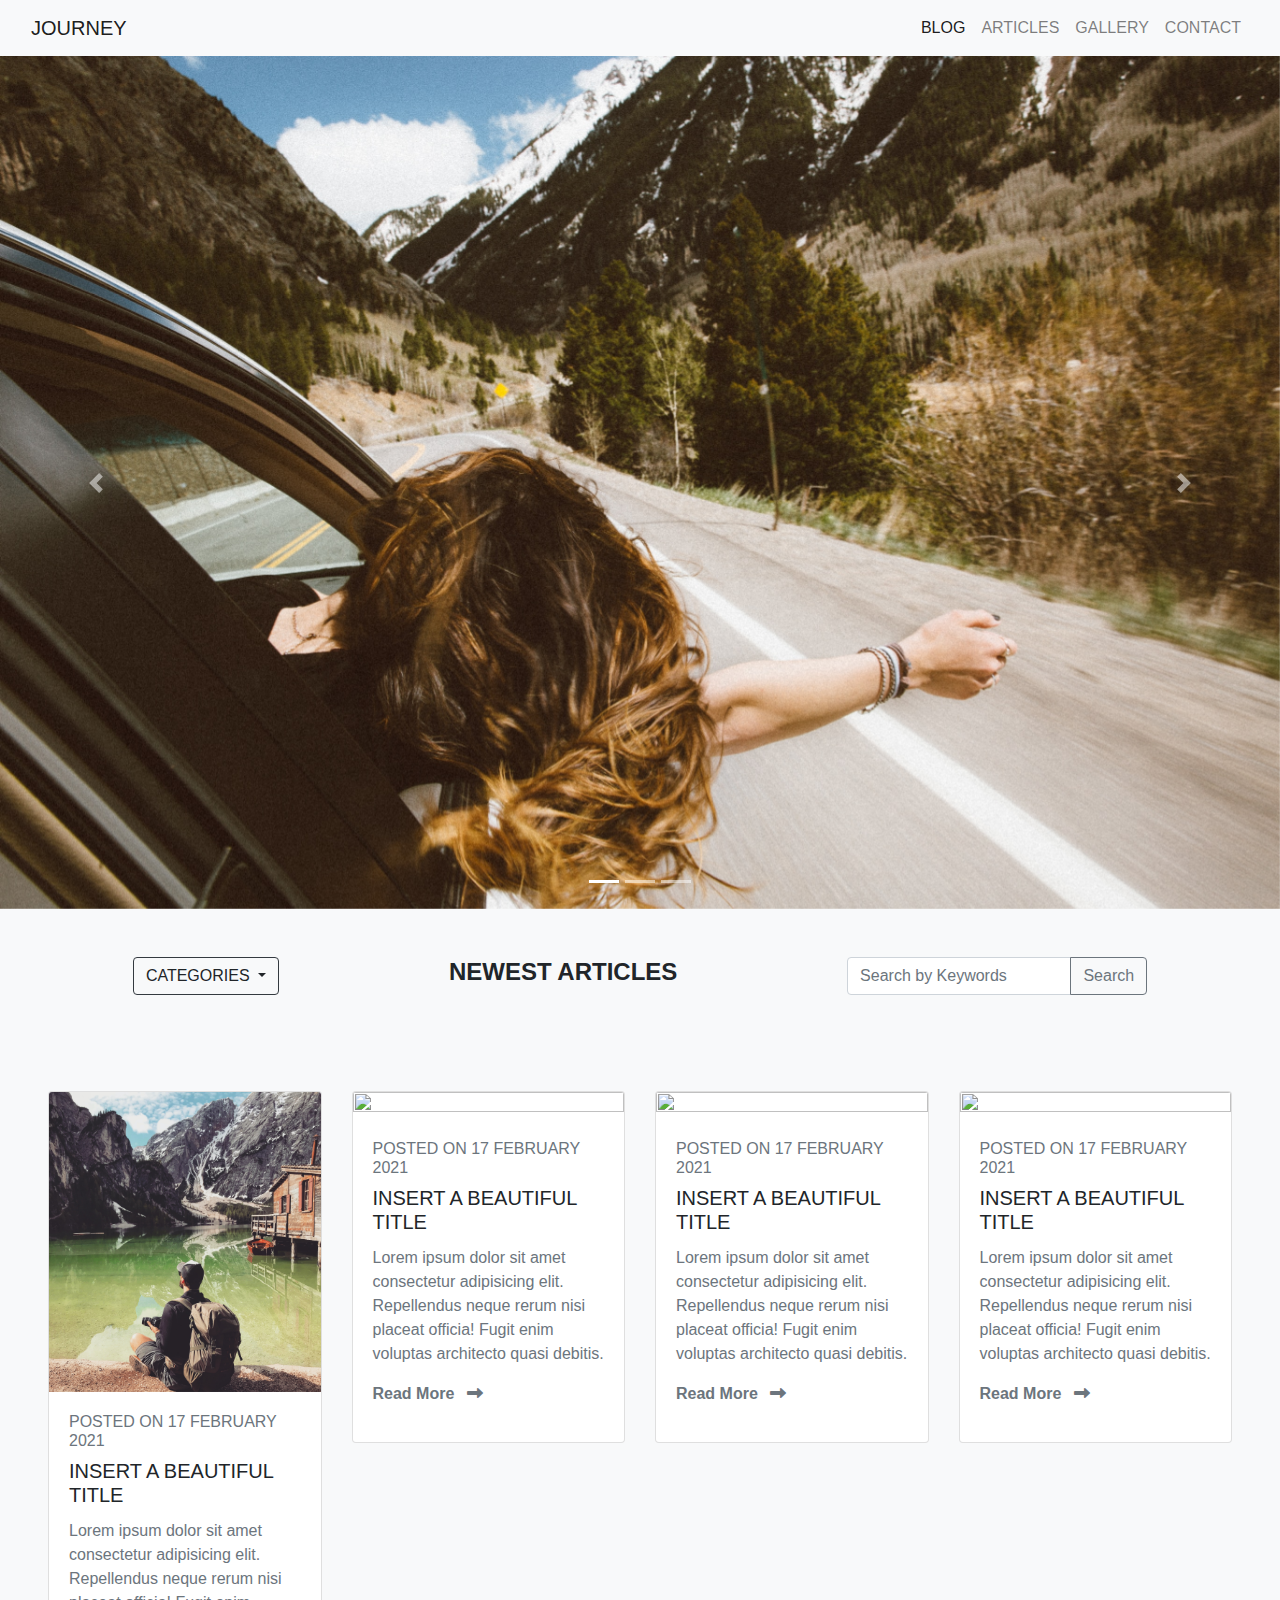
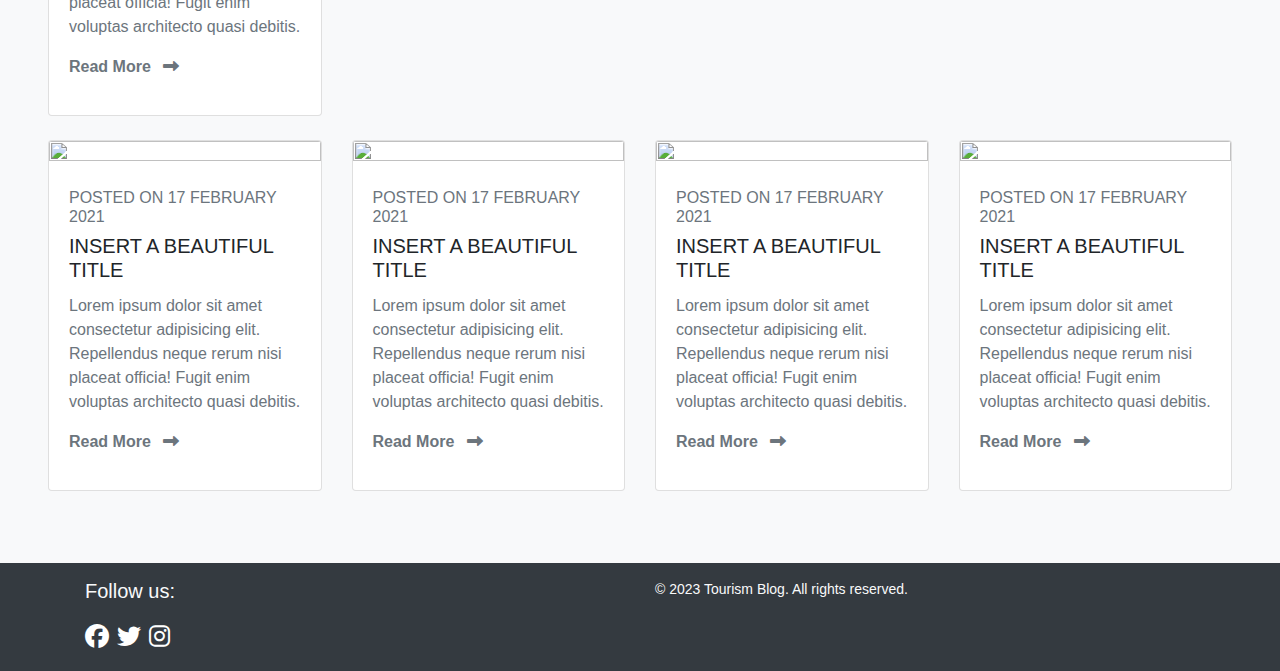
==== commit d519a6c9: "update inglish footer" ====
--- a/index.html
+++ b/index.html
@@ -403,7 +403,7 @@
       <div class="container">
         <div class="row">
           <div class="col-md-6">
-            <h5 class="mb-3">Siga-nos nas redes sociais:</h5>
+            <h5 class="mb-3">Follow us:</h5>
             <div class="d-flex justify-content-start">
               <a href="#" class="social-link me-3"><i class="fab fa-facebook"></i></a>
               <a href="#" class="social-link me-3 mx-2"><i class="fab fa-twitter"></i></a>
@@ -411,7 +411,7 @@
             </div>
           </div>
           <div class="col-md-6 text-md-end">
-            <p class="mb-0">© 2023 Blog de Turismo. Todos os direitos reservados.</p>
+            <p class="mb-0">© 2023 Tourism Blog. All rights reserved.</p>
           </div>
         </div>
       </div>
